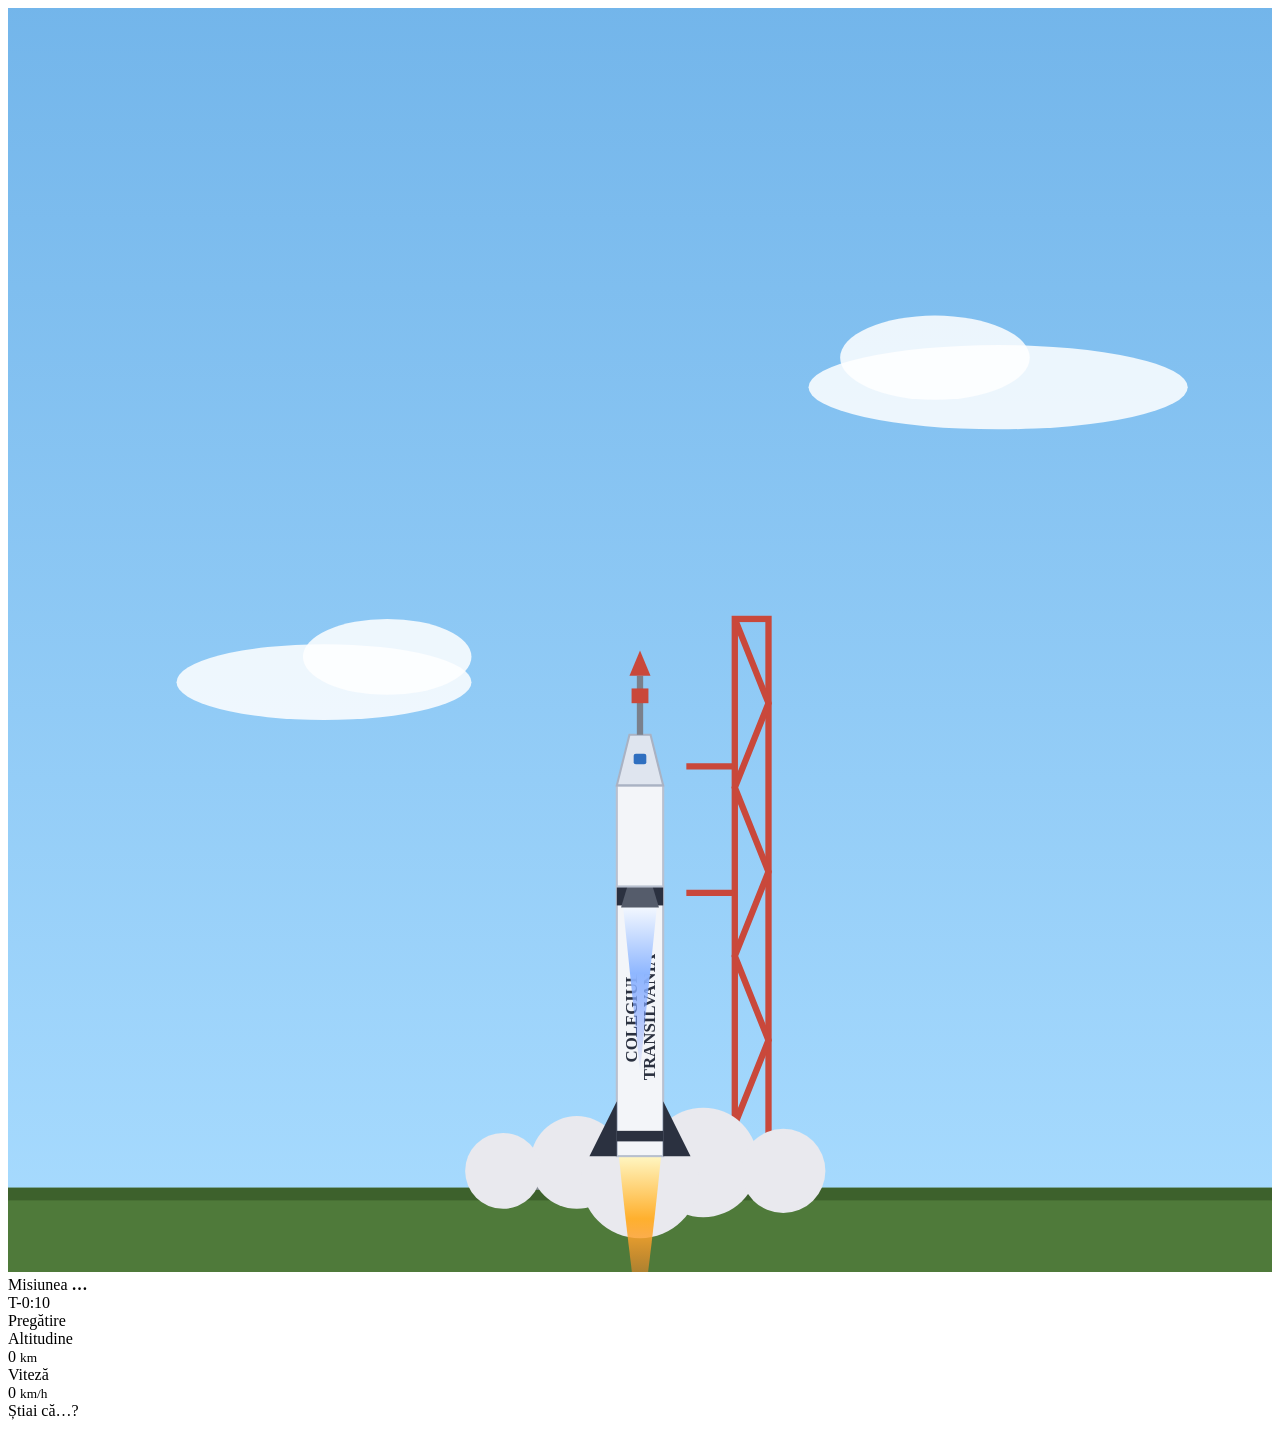
==== rocket_demo/web/static/index.html @ f0e441ca "Show "Colegiul Transilvania" on the rocket and add CLAUDE.md Replace the ROMANIA label on the first " ====
<!doctype html>
<html lang="ro">
<head>
  <meta charset="utf-8">
  <meta name="viewport" content="width=device-width, initial-scale=1">
  <title>Lansare rachetă</title>
  <link rel="stylesheet" href="/static/style.css">
</head>
<body>
<main class="layout">
  <section class="scene-wrap" aria-label="Animația lansării">
    <svg id="scene" viewBox="0 0 600 600" preserveAspectRatio="xMidYMax meet" role="img"
         aria-label="Racheta pe rampa de lansare">
      <defs>
        <linearGradient id="sky-grad" gradientUnits="userSpaceOnUse" x1="0" y1="-600" x2="0" y2="600">
          <stop id="sky-top" offset="0" stop-color="#3d8fd6"/>
          <stop id="sky-bottom" offset="1" stop-color="#a9dcff"/>
        </linearGradient>
        <radialGradient id="earth-grad" cx="0.5" cy="0" r="0.6">
          <stop offset="0" stop-color="#3f8fe0"/>
          <stop offset="1" stop-color="#123d7a"/>
        </radialGradient>
        <linearGradient id="flame-grad" x1="0" y1="0" x2="0" y2="1">
          <stop offset="0" stop-color="#fff6c2"/>
          <stop offset="0.35" stop-color="#ffb02e"/>
          <stop offset="1" stop-color="#ff5a1f" stop-opacity="0"/>
        </linearGradient>
        <linearGradient id="vac-flame-grad" x1="0" y1="0" x2="0" y2="1">
          <stop offset="0" stop-color="#f2f7ff"/>
          <stop offset="0.4" stop-color="#8fb7ff"/>
          <stop offset="1" stop-color="#5b7dff" stop-opacity="0"/>
        </linearGradient>
      </defs>

      <rect x="-2000" y="-2000" width="4600" height="4000" fill="url(#sky-grad)"/>
      <g id="stars"></g>
      <g id="earth" opacity="0">
        <circle cx="300" cy="2100" r="1500" fill="url(#earth-grad)"
                stroke="#9fd4ff" stroke-width="10" stroke-opacity="0.55"/>
      </g>

      <g id="world">
        <g class="clouds" fill="#ffffff" fill-opacity="0.85">
          <g transform="translate(150 320)"><ellipse rx="70" ry="18"/><ellipse cx="30" cy="-12" rx="40" ry="18"/></g>
          <g transform="translate(470 180)"><ellipse rx="90" ry="20"/><ellipse cx="-30" cy="-14" rx="45" ry="20"/></g>
          <g transform="translate(240 -40)"><ellipse rx="110" ry="22"/><ellipse cx="40" cy="-15" rx="50" ry="22"/></g>
          <g transform="translate(-60 -260)"><ellipse rx="120" ry="20"/></g>
          <g transform="translate(560 -300)"><ellipse rx="100" ry="18"/></g>
        </g>
        <rect x="-2000" y="560" width="4600" height="1200" fill="#4f7a3a"/>
        <rect x="-2000" y="560" width="4600" height="6" fill="#3d612c"/>
        <rect x="240" y="545" width="120" height="16" fill="#8a8f99"/>
        <g id="tower" stroke="#c9483b" stroke-width="3" fill="none">
          <rect x="345" y="290" width="16" height="255"/>
          <path d="M345 290 L361 330 L345 370 L361 410 L345 450 L361 490 L345 530"/>
          <path d="M345 360 H322 M345 420 H322"/>
        </g>
        <g id="smoke" fill="#e9e9ee">
          <circle cx="270" cy="548" r="22"/><circle cx="330" cy="548" r="26"/>
          <circle cx="235" cy="552" r="18"/><circle cx="368" cy="552" r="20"/>
          <circle cx="300" cy="556" r="28"/>
        </g>
      </g>

      <g id="rocket" transform="translate(300 545)">
        <g id="shake">
          <g id="stack">
            <g id="booster" class="part">
              <path class="flame" id="flame1" d="M-10 0 Q-6 40 0 85 Q6 40 10 0 Z" fill="url(#flame-grad)"/>
              <rect x="-11" y="-128" width="22" height="128" fill="#f3f5f9" stroke="#b8c0cf"/>
              <rect x="-11" y="-128" width="22" height="9" fill="#2b3140"/>
              <rect x="-11" y="-12" width="22" height="5" fill="#2b3140"/>
              <path d="M-11 0 L-24 0 L-11 -26 Z M11 0 L24 0 L11 -26 Z" fill="#2b3140"/>
              <text x="0" y="-66" text-anchor="middle" font-size="8" font-weight="700" fill="#2b3140"
                    transform="rotate(-90 0 -66)"><tspan x="0" dy="-1.2">COLEGIUL</tspan><tspan
                    x="0" dy="8.4">TRANSILVANIA</tspan></text>
            </g>
            <g id="stage2" class="part">
              <path class="flame" id="flame2" d="M-8 -118 Q-4 -80 0 -40 Q4 -80 8 -118 Z" fill="url(#vac-flame-grad)"/>
              <path d="M-6 -128 L6 -128 L9 -118 L-9 -118 Z" fill="#555c6b"/>
              <rect x="-11" y="-176" width="22" height="48" fill="#f3f5f9" stroke="#b8c0cf"/>
            </g>
          </g>
          <g id="capsule" class="part">
            <g id="chute" opacity="0">
              <path d="M-10 -200 L-34 -262 M10 -200 L34 -262 M0 -200 L0 -272" stroke="#d5d9e2" stroke-width="1.5"/>
              <path d="M-38 -258 Q0 -318 38 -258 Z" fill="#ff7a29"/>
              <path d="M-13 -258 Q0 -312 13 -258 Z" fill="#ffffff"/>
            </g>
            <path d="M-11 -176 L11 -176 L5 -200 L-5 -200 Z" fill="#dfe5ef" stroke="#a9b2c3"/>
            <rect x="-3" y="-191" width="6" height="5" rx="1" fill="#2f6fc0"/>
            <g id="les" class="part">
              <rect x="-1.5" y="-228" width="3" height="28" fill="#7a808c"/>
              <path d="M-5 -228 L5 -228 L0 -240 Z" fill="#c9483b"/>
              <rect x="-4" y="-222" width="8" height="7" fill="#c9483b"/>
            </g>
          </g>
        </g>
      </g>
    </svg>

    <div class="lcd" title="Ce arată ecranul LCD"><div id="lcd1"></div><div id="lcd2"></div></div>
    <div id="big-count" class="big-count" hidden></div>
    <div id="toast" class="toast" hidden></div>
    <div id="stage-banner" class="stage-banner" hidden>APASĂ STAGE!</div>
  </section>

  <aside class="panel">
    <header class="panel-head">
      <div class="mission">Misiunea <strong id="mission-name">…</strong></div>
      <div id="conn" class="conn off" title="Se conectează…"></div>
    </header>

    <div class="clock-row">
      <div id="clock" class="clock">T-0:10</div>
      <div id="state" class="state" data-state="idle">Pregătire</div>
    </div>

    <div class="gauges">
      <div class="gauge">
        <div class="gauge-label">Altitudine</div>
        <div class="gauge-value"><span id="alt">0</span> <small>km</small></div>
        <div class="bar"><i id="alt-bar"></i></div>
      </div>
      <div class="gauge">
        <div class="gauge-label">Viteză</div>
        <div class="gauge-value"><span id="vel">0</span> <small>km/h</small></div>
        <div class="bar"><i id="vel-bar"></i></div>
      </div>
    </div>

    <article class="info">
      <div class="info-kicker">Știai că…?</div>
      <h2 id="info-title"></h2>
      <p id="info-text"></p>
    </article>

    <ol id="checks" class="list"></ol>
    <ol id="timeline" class="list" hidden></ol>

    <div id="controls" class="controls" hidden>
      <button data-btn="go" class="btn go">GO</button>
      <button data-btn="launch" class="btn launch">LAUNCH</button>
      <button data-btn="stage" class="btn stage">STAGE</button>
      <button data-btn="abort" class="btn abort">ABORT</button>
      <button data-btn="reset" class="btn reset">RESET</button>
    </div>
  </aside>
</main>
<script src="/static/app.js"></script>
</body>
</html>
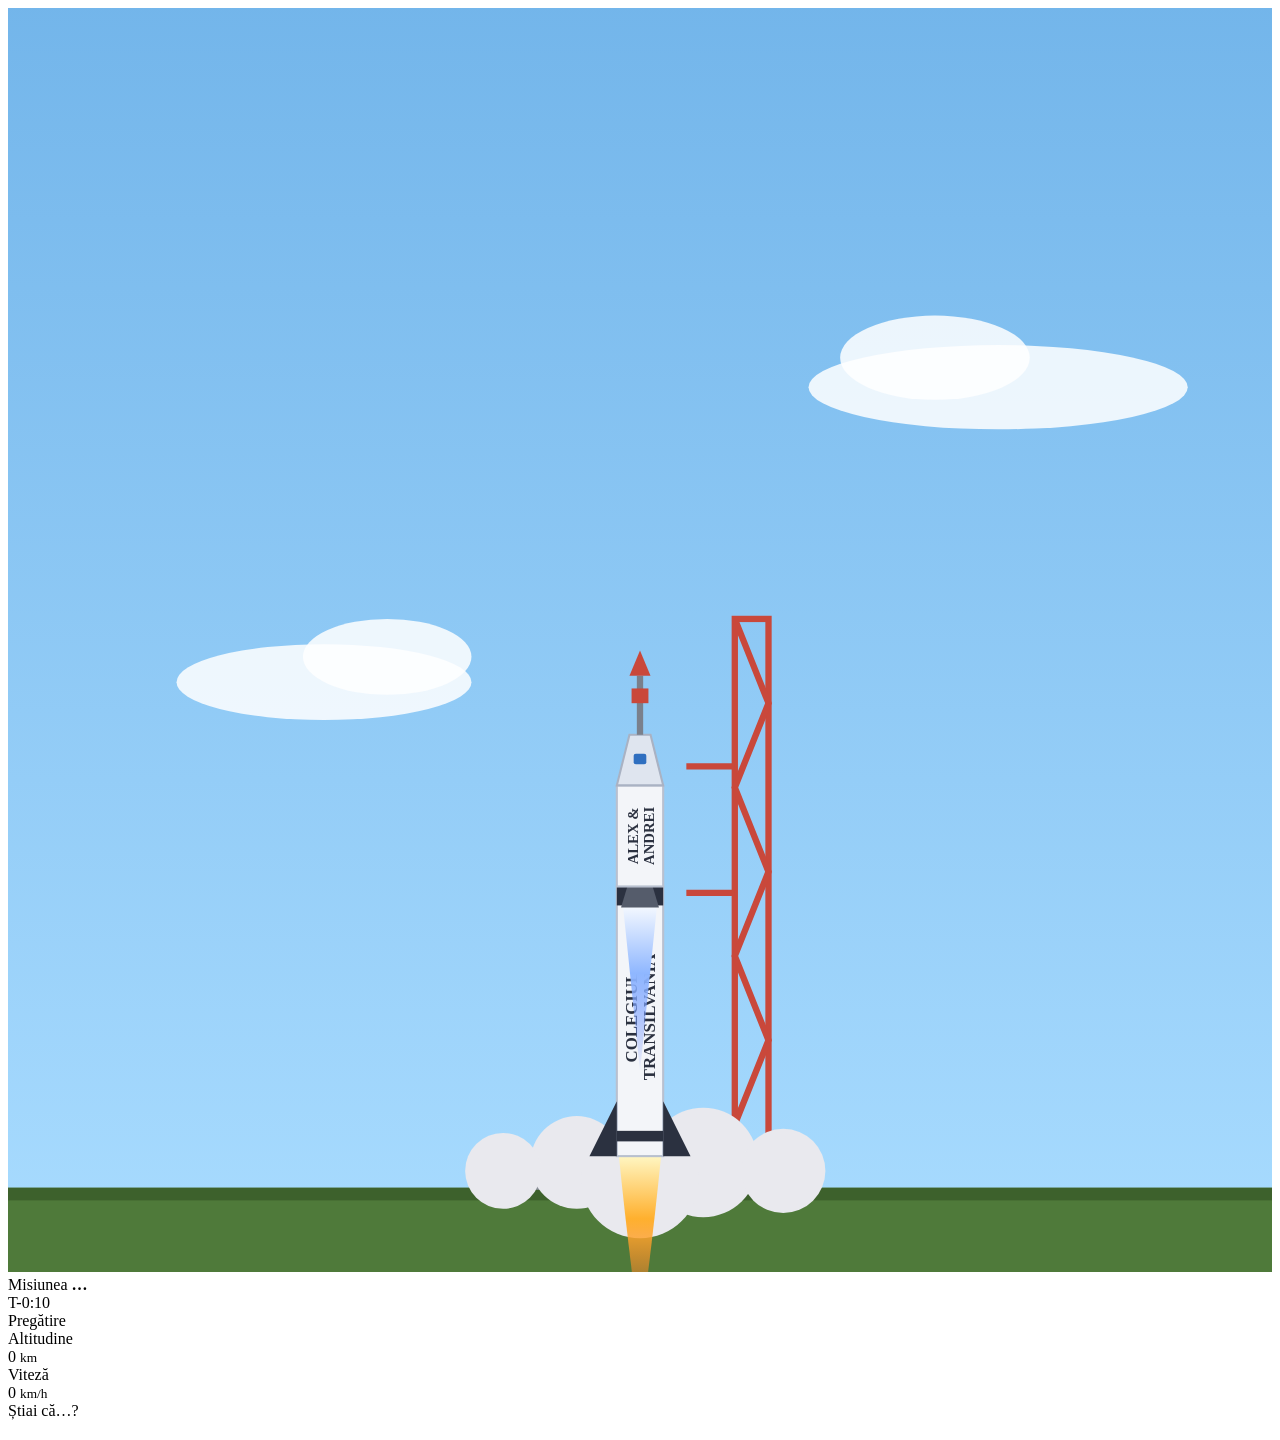
==== commit fc0a7f09: "Write Alex & Andrei on the rocket's second stage Co-Authored-By: Claude Opus 5.5 <noreply@anthropic." ====
--- a/rocket_demo/web/static/index.html
+++ b/rocket_demo/web/static/index.html
@@ -79,6 +79,9 @@
               <path class="flame" id="flame2" d="M-8 -118 Q-4 -80 0 -40 Q4 -80 8 -118 Z" fill="url(#vac-flame-grad)"/>
               <path d="M-6 -128 L6 -128 L9 -118 L-9 -118 Z" fill="#555c6b"/>
               <rect x="-11" y="-176" width="22" height="48" fill="#f3f5f9" stroke="#b8c0cf"/>
+              <text x="0" y="-152" text-anchor="middle" font-size="7" font-weight="700" fill="#2b3140"
+                    transform="rotate(-90 0 -152)"><tspan x="0" dy="-0.9">ALEX &amp;</tspan><tspan
+                    x="0" dy="7.6">ANDREI</tspan></text>
             </g>
           </g>
           <g id="capsule" class="part">
@@ -133,6 +136,7 @@
       <div class="info-kicker">Știai că…?</div>
       <h2 id="info-title"></h2>
       <p id="info-text"></p>
+      <p id="voice-note" class="voice-note" hidden></p>
     </article>
 
     <ol id="checks" class="list"></ol>
@@ -144,6 +148,7 @@
       <button data-btn="stage" class="btn stage">STAGE</button>
       <button data-btn="abort" class="btn abort">ABORT</button>
       <button data-btn="reset" class="btn reset">RESET</button>
+      <p class="keys-hint">Taste: G=GO · L=LAUNCH · S=STAGE · A=ABORT · R=RESET</p>
     </div>
   </aside>
 </main>
